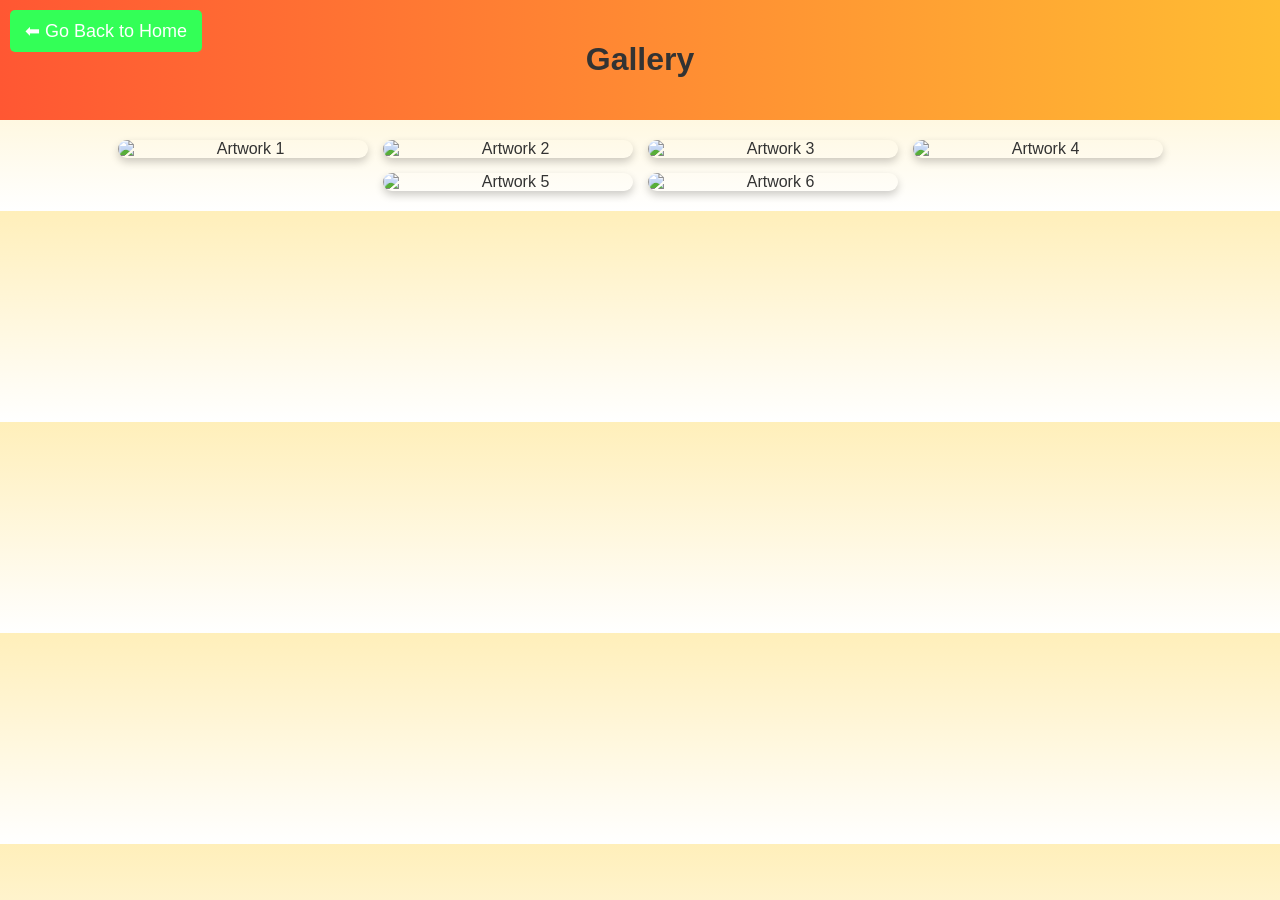
==== gallery.html @ 3c422b54 "Add files via upload" ====
<!DOCTYPE html>
<html lang="en">
<head>
    <meta charset="UTF-8">
    <meta name="viewport" content="width=device-width, initial-scale=1.0">
    <title>Gallery - Vaibhav Kumar</title>
    <link rel="stylesheet" href="gallery.css">
</head>
<body>
    <header>
        <a href="index.html" class="back-home">⬅ Go Back to Home</a>
        <h1>Gallery</h1>
    </header>

    <section class="gallery-grid">
        <img src="art1.jpg" alt="Artwork 1">
        <img src="art2.jpg" alt="Artwork 2">
        <img src="art3.jpg" alt="Artwork 3">
        <img src="art4.jpg" alt="Artwork 4">
        <img src="art5.jpg" alt="Artwork 5">
        <img src="art6.jpg" alt="Artwork 6">
        <!-- More images can be added dynamically -->
    </section>

    <script src="gallery.js"></script>
</body>
</html>
---- gallery.css ----
body {
    font-family: Arial, sans-serif;
    margin: 0;
    padding: 0;
    background: linear-gradient(to bottom, #ffefba, #ffffff);
    color: #333;
    text-align: center;
}

header {
    background: linear-gradient(to right, #ff5733, #ffbd33);
    padding: 20px;
    position: relative;
}

.back-home {
    position: absolute;
    top: 10px;
    left: 10px;
    background: #33ff57;
    color: white;
    padding: 10px 15px;
    text-decoration: none;
    font-size: 18px;
    border-radius: 5px;
    transition: background 0.3s ease;
}

.back-home:hover {
    background: #ffbd33;
}

.gallery-grid {
    display: flex;
    flex-wrap: wrap;
    justify-content: center;
    gap: 15px;
    padding: 20px;
}

.gallery-grid img {
    width: 250px;
    height: auto;
    border-radius: 10px;
    box-shadow: 0 4px 8px rgba(0, 0, 0, 0.2);
    transition: transform 0.3s ease, box-shadow 0.3s ease;
    cursor: pointer;
}

.gallery-grid img:hover {
    transform: scale(1.1);
    box-shadow: 0 6px 12px rgba(0, 0, 0, 0.3);
}

/* Modal Styling */
.modal {
    position: fixed;
    top: 0;
    left: 0;
    width: 100%;
    height: 100%;
    background: rgba(0, 0, 0, 0.8);
    display: flex;
    align-items: center;
    justify-content: center;
    z-index: 1000;
}

.modal-content {
    position: relative;
}

.modal img {
    max-width: 90%;
    max-height: 90vh;
    border-radius: 10px;
}

.close {
    position: absolute;
    top: 10px;
    right: 15px;
    font-size: 30px;
    color: white;
    cursor: pointer;
}

@media (max-width: 768px) {
    .gallery-grid {
        flex-direction: column;
        align-items: center;
    }

    .gallery-grid img {
        max-width: 90%;
    }
}
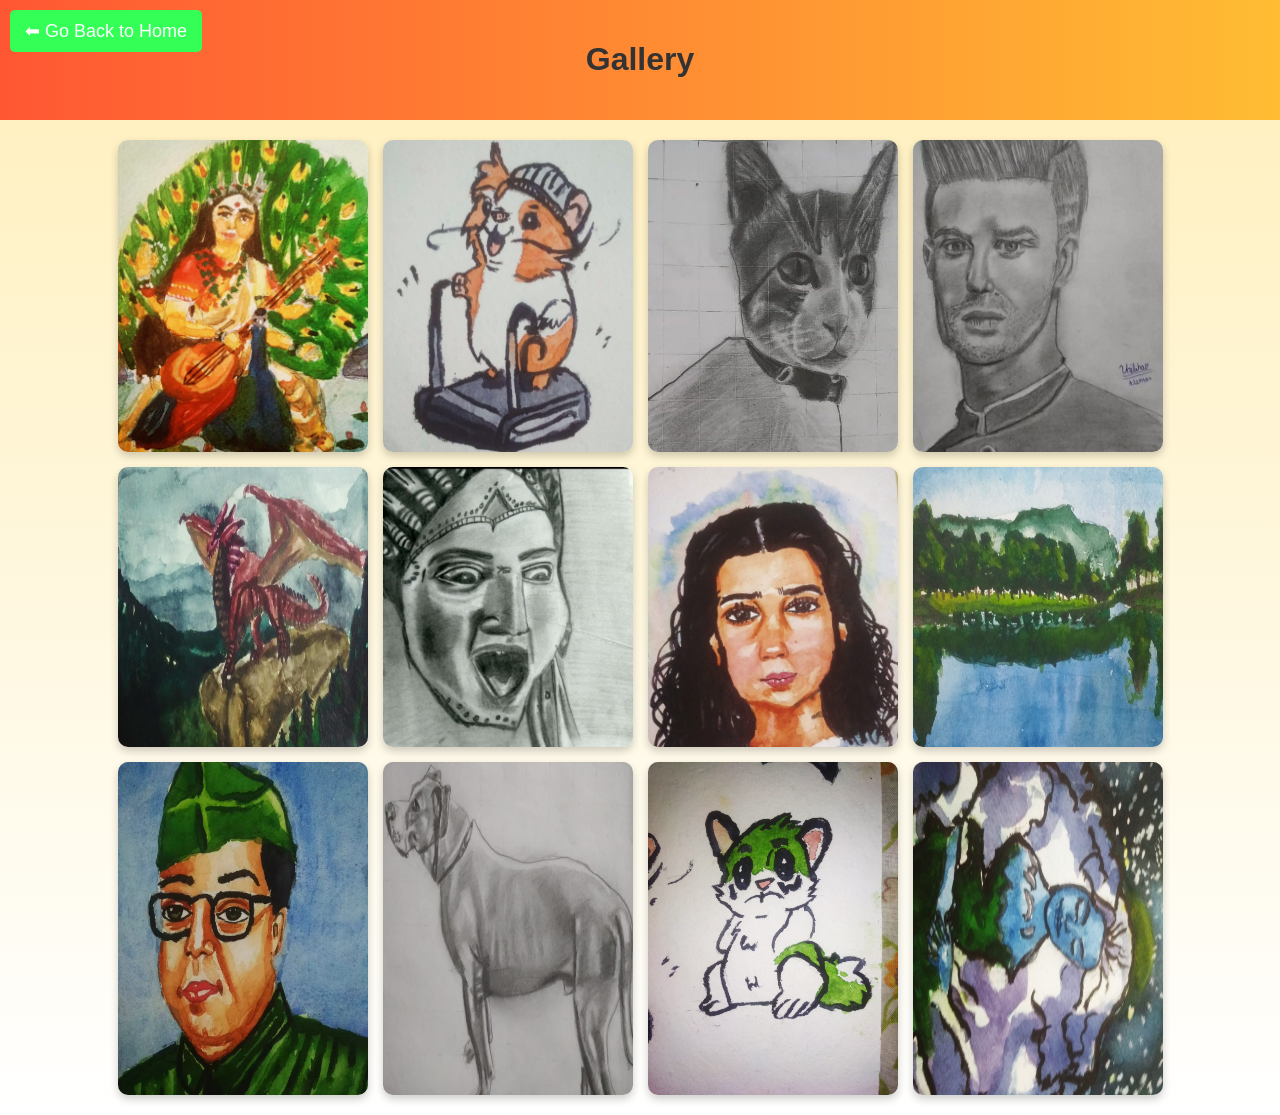
==== commit 4c0a07c9: "Add files via upload" ====
--- a/gallery.html
+++ b/gallery.html
@@ -13,13 +13,18 @@
     </header>
 
     <section class="gallery-grid">
-        <img src="art1.jpg" alt="Artwork 1">
-        <img src="art2.jpg" alt="Artwork 2">
-        <img src="art3.jpg" alt="Artwork 3">
-        <img src="art4.jpg" alt="Artwork 4">
-        <img src="art5.jpg" alt="Artwork 5">
-        <img src="art6.jpg" alt="Artwork 6">
-        <!-- More images can be added dynamically -->
+        <img src="assets/1.jpeg" alt="Artwork 1">
+        <img src="assets/2.jpeg" alt="Artwork 2">
+        <img src="assets/3.jpeg" alt="Artwork 3">
+        <img src="assets/4.jpeg" alt="Artwork 4">
+        <img src="assets/5.jpeg" alt="Artwork 5">
+        <img src="assets/6.jpeg" alt="Artwork 6">
+        <img src="assets/7.jpeg" alt="Artwork 7">
+        <img src="assets/8.jpeg" alt="Artwork 8">
+        <img src="assets/9.jpeg" alt="Artwork 9">
+        <img src="assets/10.jpeg" alt="Artwork 10">
+        <img src="assets/11.jpeg" alt="Artwork 11">
+        <img src="assets/12.jpeg" alt="Artwork 12">
     </section>
 
     <script src="gallery.js"></script>
